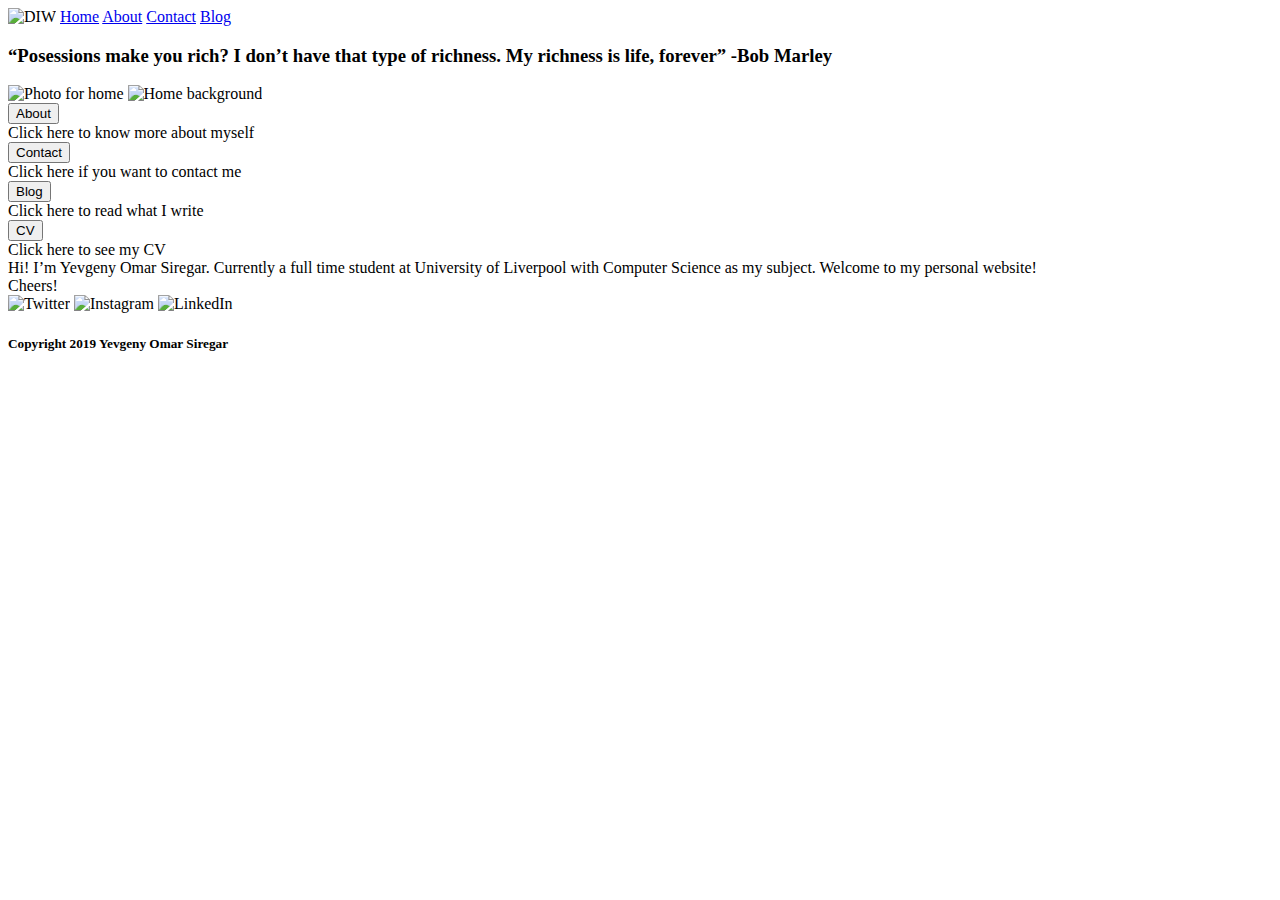
==== index.html @ 0fdb34ca "Create index.html" ====
<!DOCTYPE html>
<html lang="en">
  <head>
    <meta charset="UTF-8" />
    <meta name="viewport" content="width=device-width, initial-scale=1.0" />
    <meta http-equiv="X-UA-Compatible" content="ie=edge" />
    <title>Project HTML yevgenysiregar.com</title>
  </head>
  <body>
    <nav>
      <img src="images/logo.svg" alt="DIW" />
      <a href="index.html">Home</a>
      <a href="about/index.html">About</a>
      <a href="contact/index.html">Contact</a>
      <a href="blog/index.html">Blog</a>
    </nav>
    <header>
      <h3>
        “Posessions make you rich? I don’t have that type of richness. My
        richness is life, forever” -Bob Marley
      </h3>
    </header>

    <section>
      <img src="images/home-image-egy.jpg" alt="Photo for home" />
      <img src="images/background-home.jpg" alt="Home background" />
    </section>

    <section>
      <button>About</button>

      <div>
        Click here to know more about myself
      </div>

      <button>Contact</button>

      <div>
        Click here if you want to contact me
      </div>

      <button>Blog</button>

      <div>
        Click here to read what I write
      </div>

      <button>CV</button>

      <div>
        Click here to see my CV
      </div>
    </section>

    <section>
      <div>
        Hi! I’m Yevgeny Omar Siregar. Currently a full time student at
        University of Liverpool with Computer Science as my subject. Welcome to
        my personal website!
      </div>
      <div>Cheers!</div>
    </section>

    <footer>
      <img src="images/twitter.svg" alt="Twitter" />
      <img src="images/instagram.svg" alt="Instagram" />
      <img src="images/linkedin.svg" alt="LinkedIn" />
      <h5>
        Copyright 2019 Yevgeny Omar Siregar
      </h5>
    </footer>
  </body>
</html>
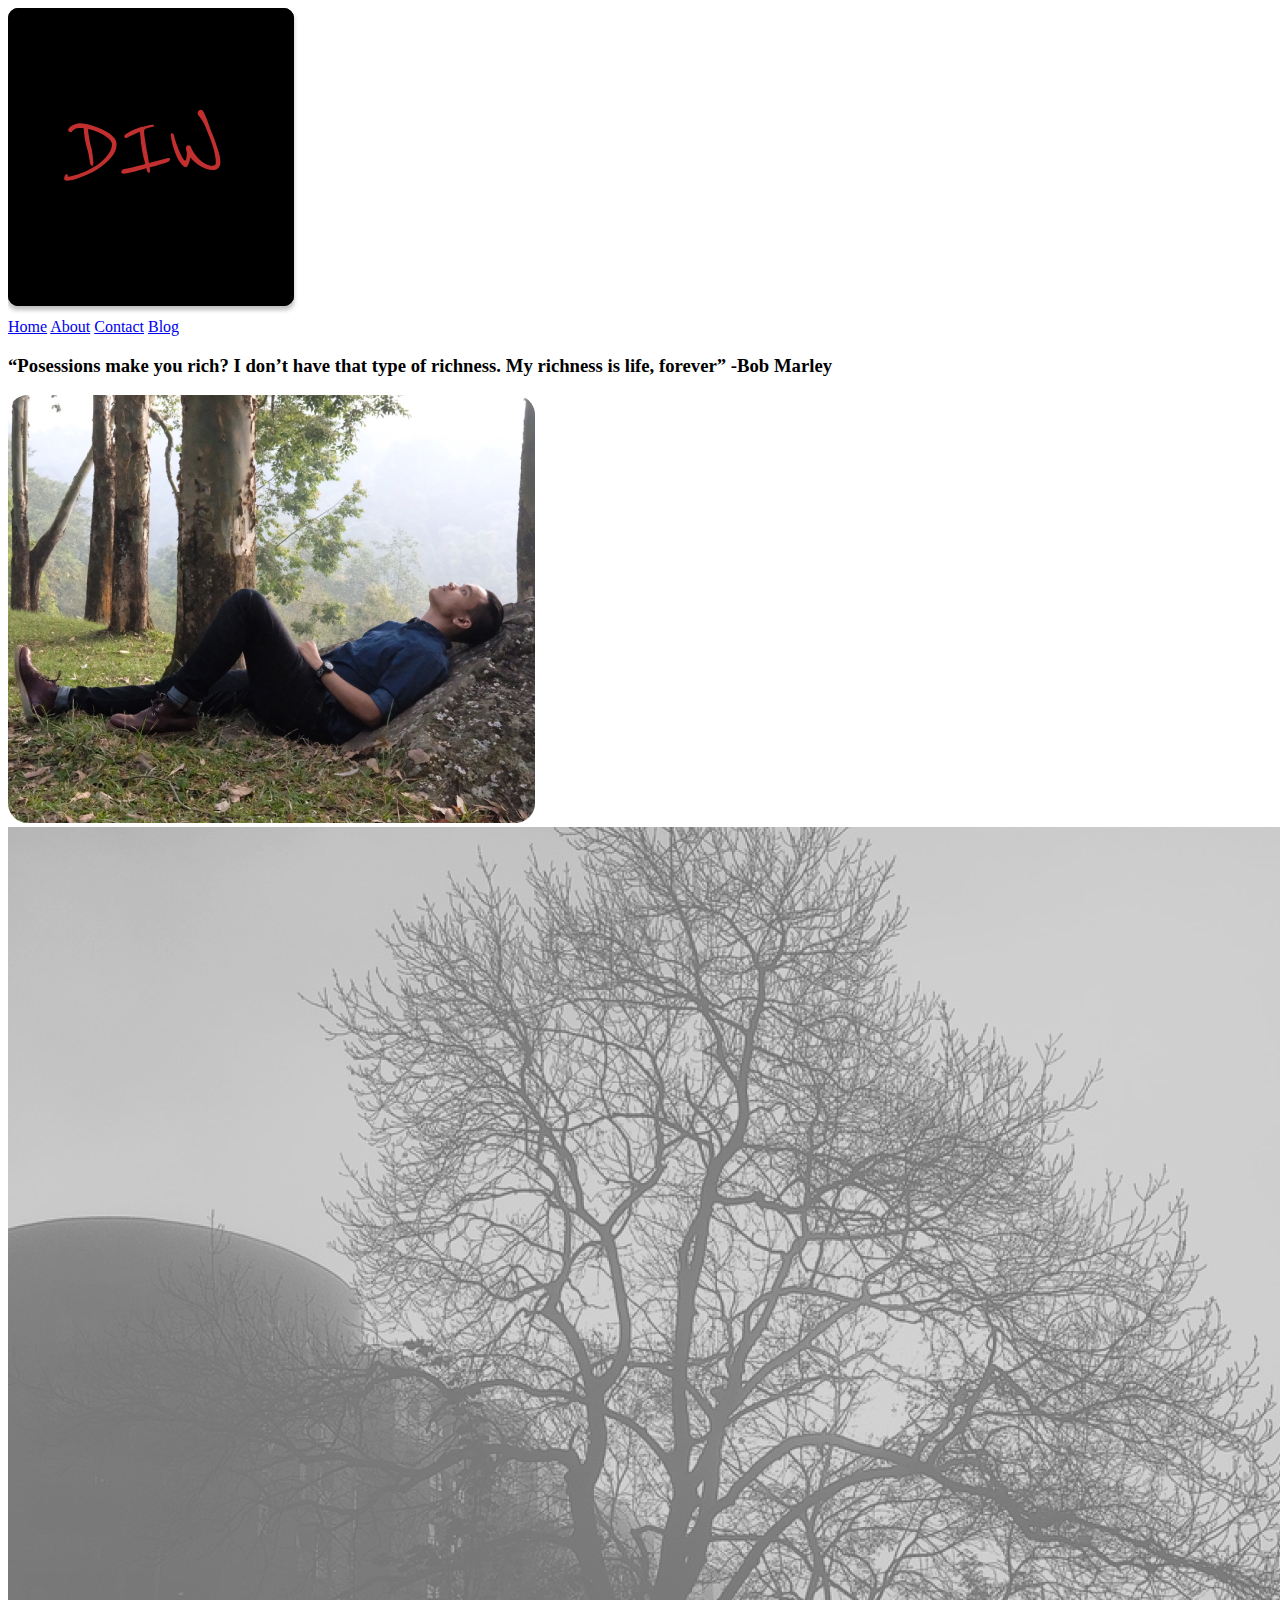
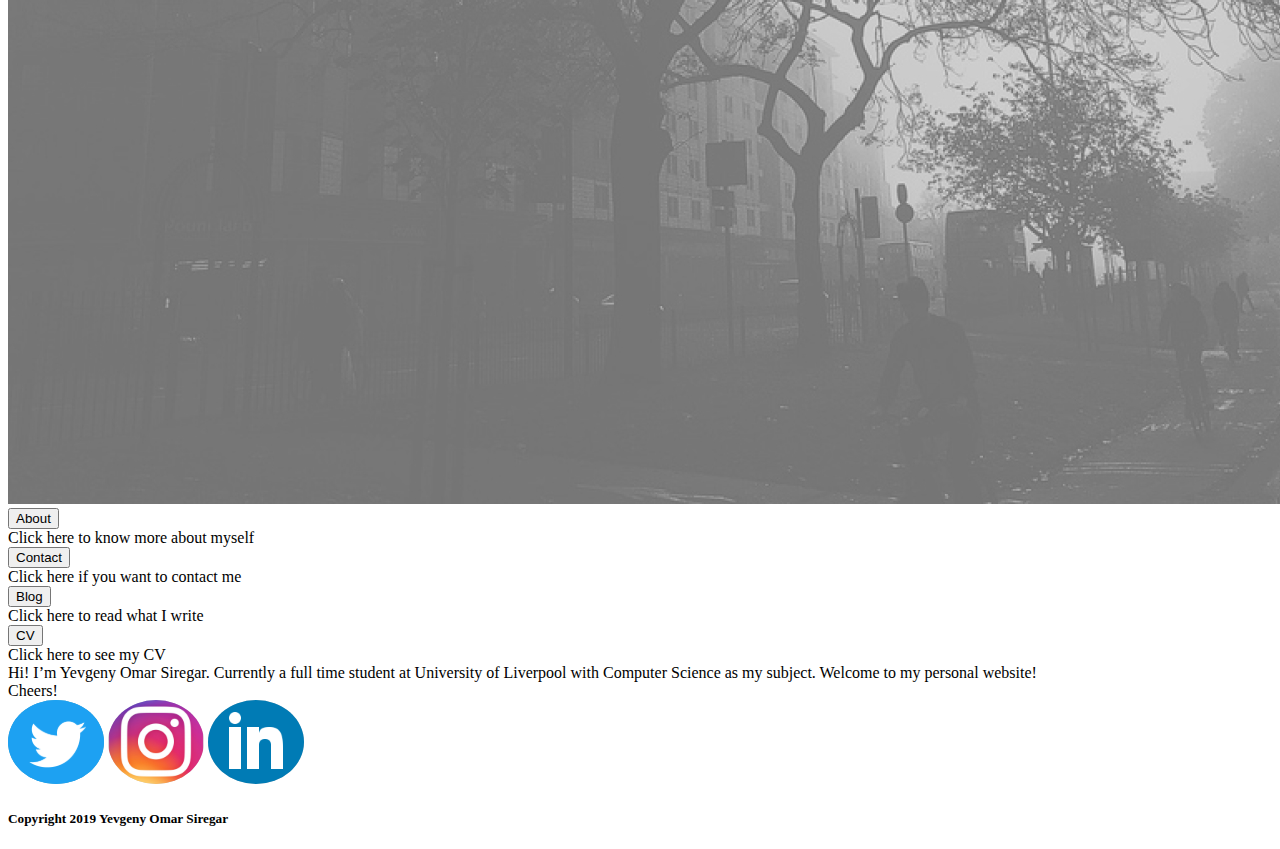
==== commit e817a69b: "Give ID and class name" ====
--- a/index.html
+++ b/index.html
@@ -4,68 +4,73 @@
     <meta charset="UTF-8" />
     <meta name="viewport" content="width=device-width, initial-scale=1.0" />
     <meta http-equiv="X-UA-Compatible" content="ie=edge" />
+    <link rel="stylesheet" href="index.css" />
     <title>Project HTML yevgenysiregar.com</title>
   </head>
-  <body>
-    <nav>
-      <img src="images/logo.svg" alt="DIW" />
+  <body id="container" class="container">
+    <nav id="navigation" class="navigation">
+      <div class="navigation-logo">
+        <img src="images/logo.svg" alt="DIW" />
+      </div>
       <a href="index.html">Home</a>
       <a href="about/index.html">About</a>
       <a href="contact/index.html">Contact</a>
       <a href="blog/index.html">Blog</a>
     </nav>
-    <header>
-      <h3>
+    <header id="header" class="header">
+      <h3 class="header-text">
         “Posessions make you rich? I don’t have that type of richness. My
         richness is life, forever” -Bob Marley
       </h3>
     </header>
 
-    <section>
-      <img src="images/home-image-egy.jpg" alt="Photo for home" />
-      <img src="images/background-home.jpg" alt="Home background" />
-    </section>
+    <main id="content" class="content">
+      <section id="content-home-image" class="content-home-image">
+        <img src="images/home-image-egy.jpg" alt="Photo for home" />
+        <img src="images/background-home.jpg" alt="Home background" />
+      </section>
 
-    <section>
-      <button>About</button>
+      <section id="button" , class="button">
+        <button>About</button>
 
-      <div>
-        Click here to know more about myself
-      </div>
+        <div class="button-text-about">
+          Click here to know more about myself
+        </div>
 
-      <button>Contact</button>
+        <button>Contact</button>
 
-      <div>
-        Click here if you want to contact me
-      </div>
+        <div class="button-text-contact">
+          Click here if you want to contact me
+        </div>
 
-      <button>Blog</button>
+        <button>Blog</button>
 
-      <div>
-        Click here to read what I write
-      </div>
+        <div class="button-text-blog">
+          Click here to read what I write
+        </div>
 
-      <button>CV</button>
+        <button>CV</button>
 
-      <div>
-        Click here to see my CV
-      </div>
-    </section>
+        <div class="button-text-cv">
+          Click here to see my CV
+        </div>
+      </section>
 
-    <section>
-      <div>
-        Hi! I’m Yevgeny Omar Siregar. Currently a full time student at
-        University of Liverpool with Computer Science as my subject. Welcome to
-        my personal website!
-      </div>
-      <div>Cheers!</div>
-    </section>
+      <section id="description" class="description">
+        <div>
+          Hi! I’m Yevgeny Omar Siregar. Currently a full time student at
+          University of Liverpool with Computer Science as my subject. Welcome
+          to my personal website!
+        </div>
+        <div>Cheers!</div>
+      </section>
+    </main>
 
-    <footer>
+    <footer id="footer" class="footer">
       <img src="images/twitter.svg" alt="Twitter" />
       <img src="images/instagram.svg" alt="Instagram" />
       <img src="images/linkedin.svg" alt="LinkedIn" />
-      <h5>
+      <h5 class="footer-text">
         Copyright 2019 Yevgeny Omar Siregar
       </h5>
     </footer>
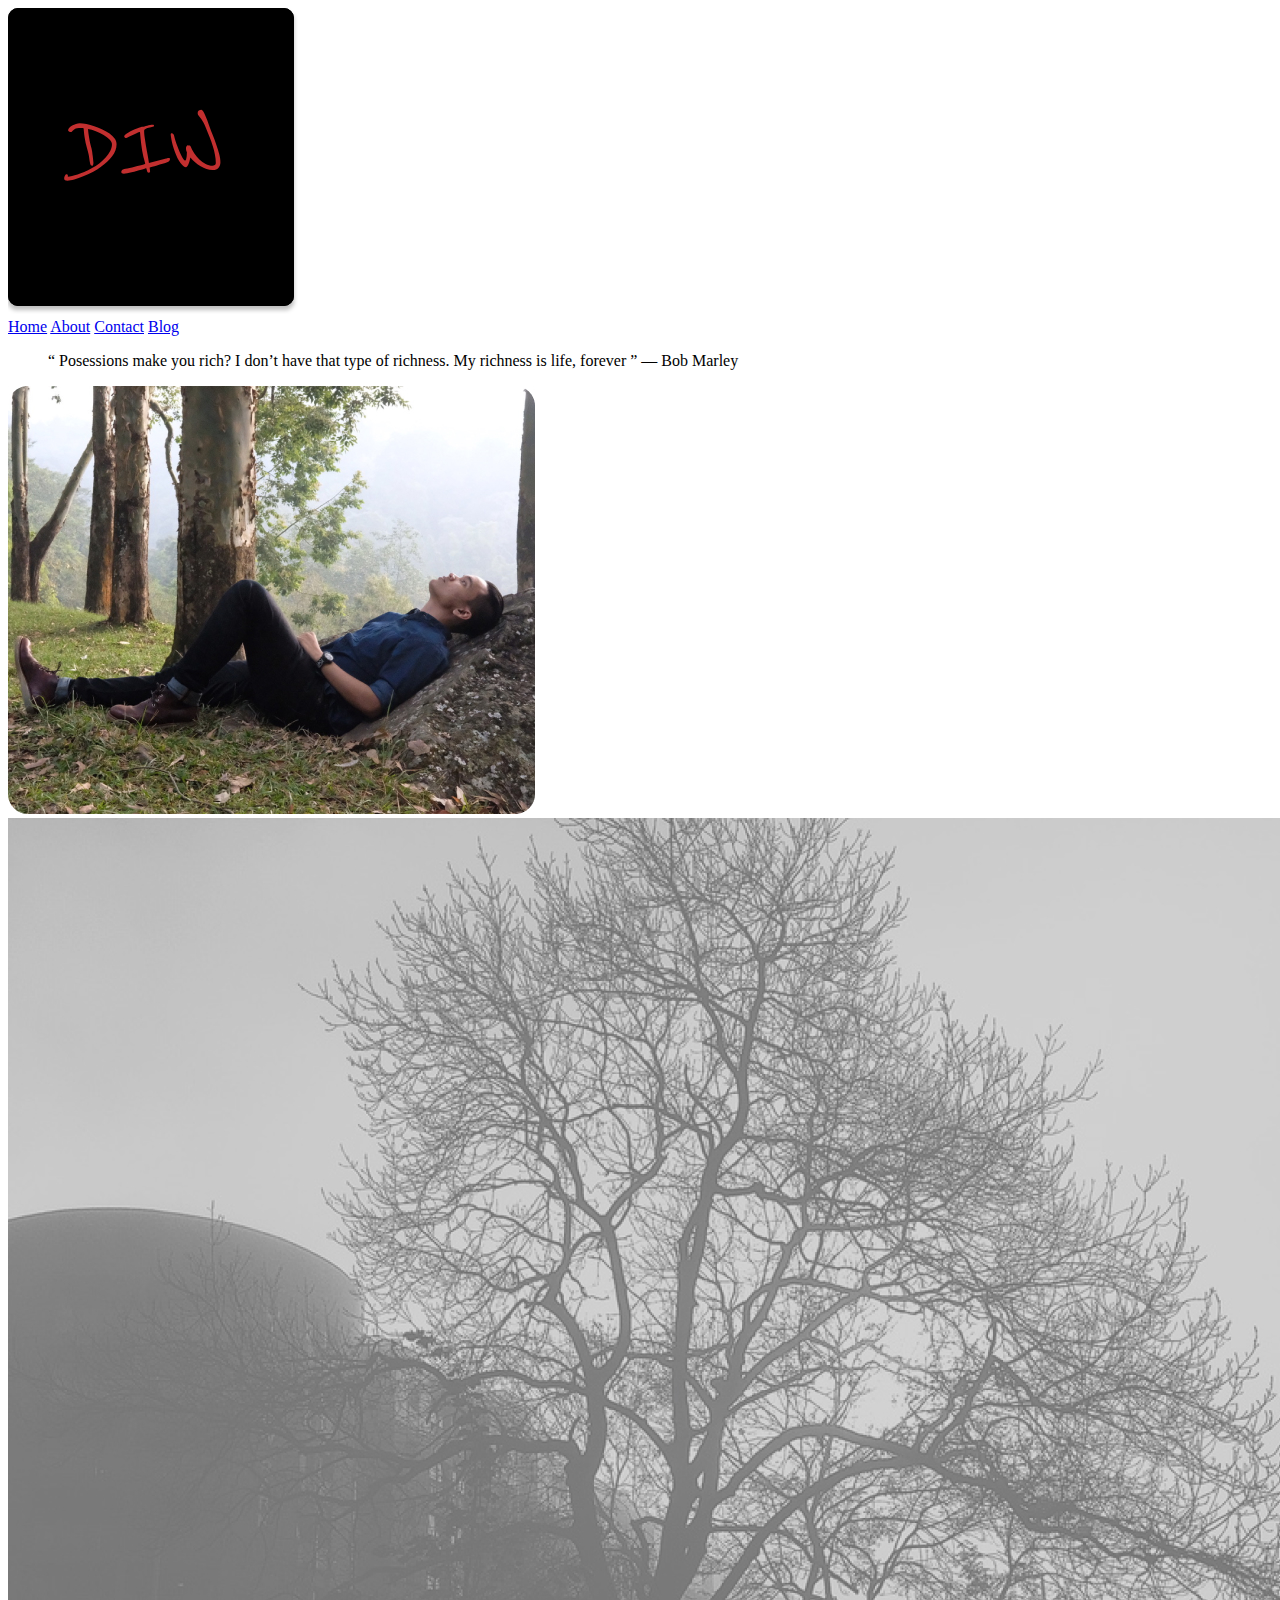
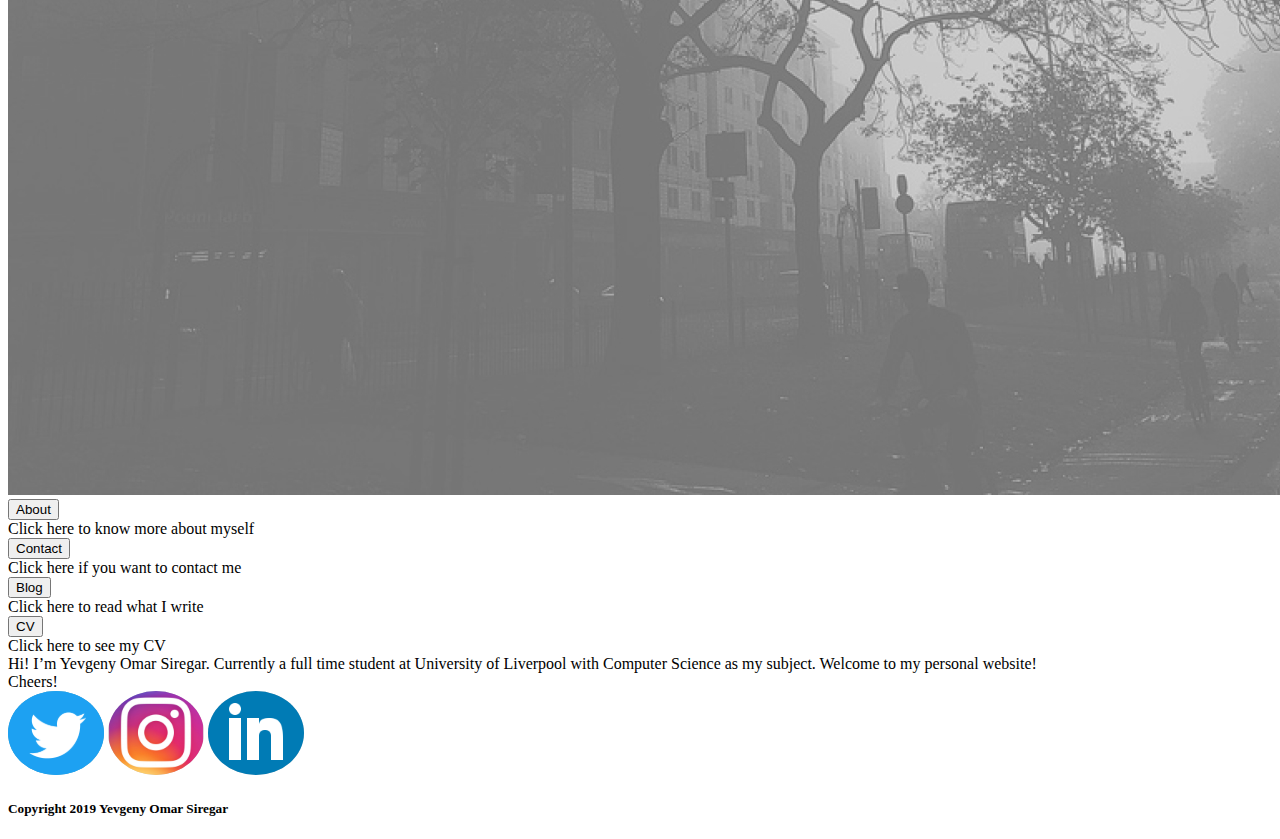
==== commit 3b42af0e: "Improve quote segment" ====
--- a/index.html
+++ b/index.html
@@ -5,23 +5,32 @@
     <meta name="viewport" content="width=device-width, initial-scale=1.0" />
     <meta http-equiv="X-UA-Compatible" content="ie=edge" />
     <link rel="stylesheet" href="index.css" />
-    <title>Project HTML yevgenysiregar.com</title>
+    <title>Yevgeny Siregar</title>
   </head>
+
   <body id="container" class="container">
     <nav id="navigation" class="navigation">
       <div class="navigation-logo">
-        <img src="images/logo.svg" alt="DIW" />
+        <img src="images/logo.svg" alt="DIW Logo" />
       </div>
       <a href="index.html">Home</a>
       <a href="about/index.html">About</a>
       <a href="contact/index.html">Contact</a>
       <a href="blog/index.html">Blog</a>
     </nav>
+
     <header id="header" class="header">
-      <h3 class="header-text">
-        “Posessions make you rich? I don’t have that type of richness. My
-        richness is life, forever” -Bob Marley
-      </h3>
+      <blockquote>
+        <!-- quote -->
+        <q class="header-text">
+          Posessions make you rich? I don’t have that type of richness. My
+          richness is life, forever
+        </q>
+        <!-- dash -->
+        <span> — </span>
+        <!-- quote author -->
+        <span>Bob Marley</span>
+      </blockquote>
     </header>
 
     <main id="content" class="content">
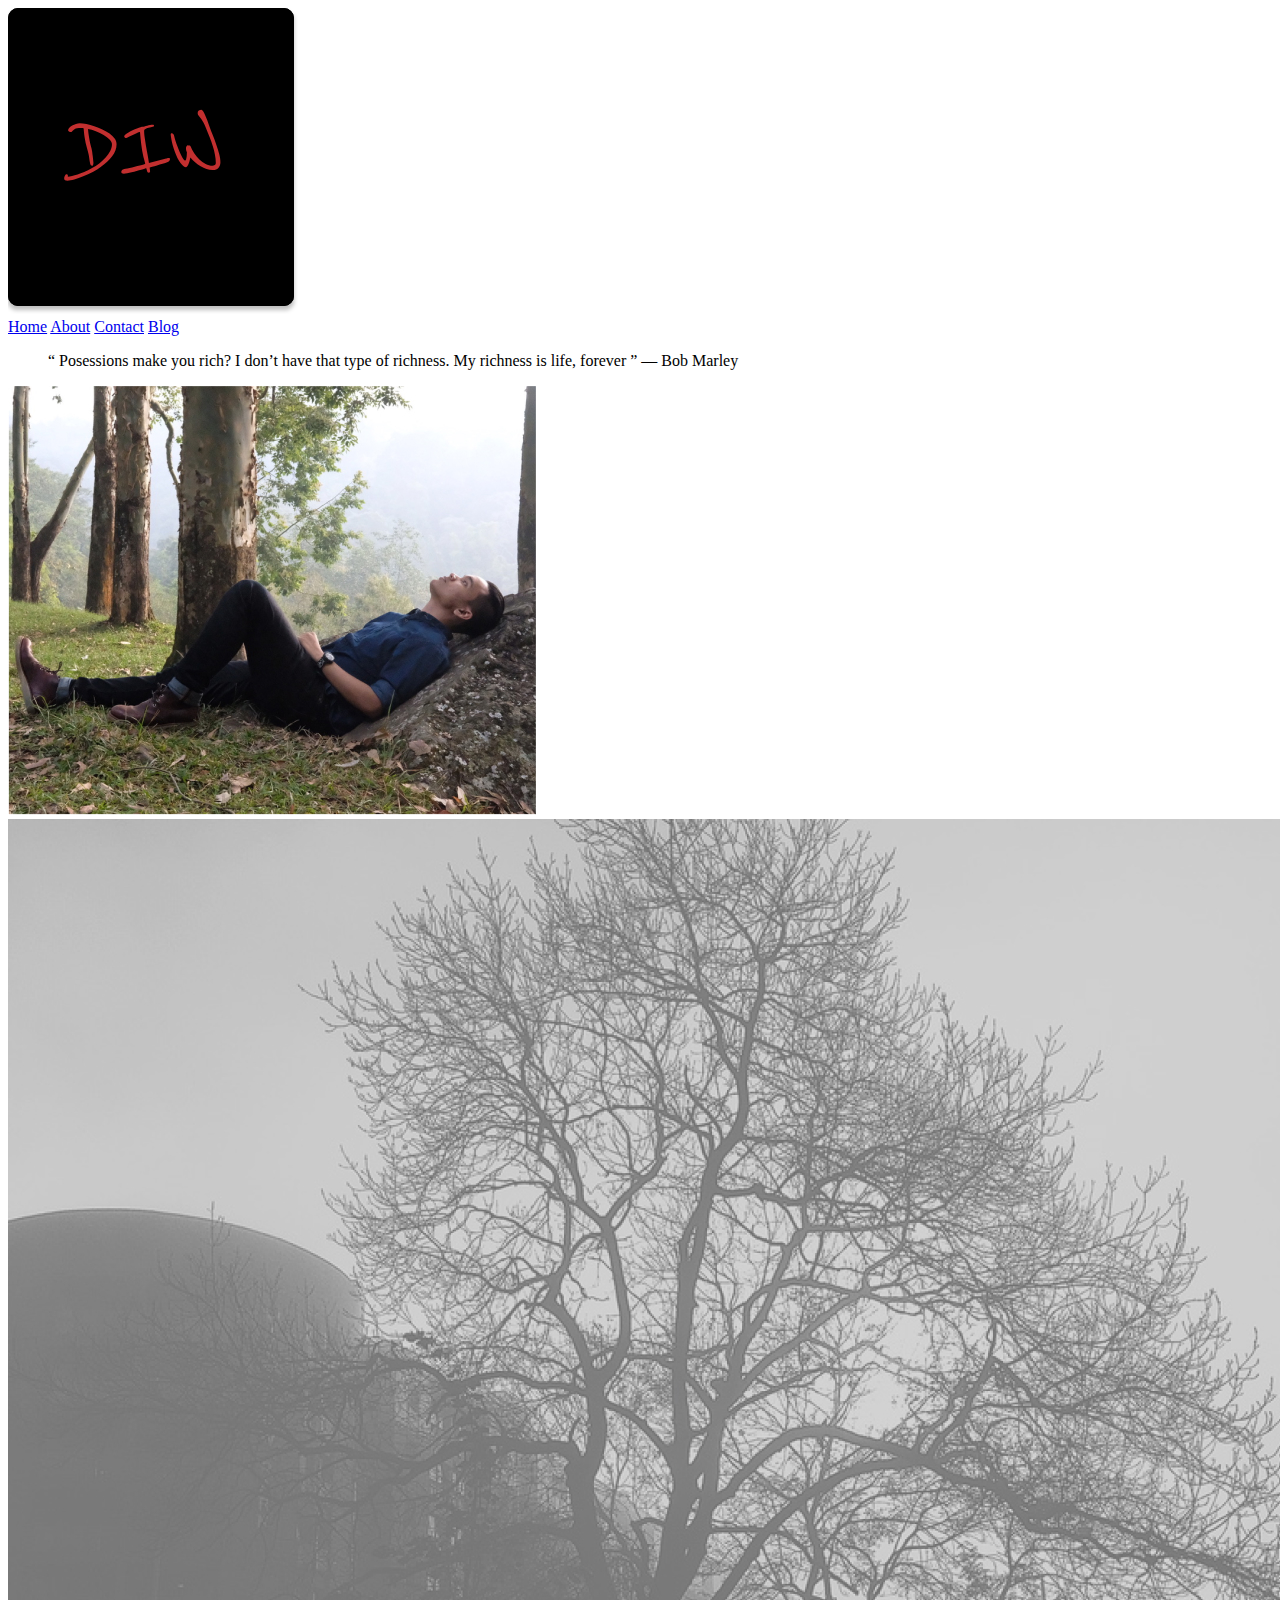
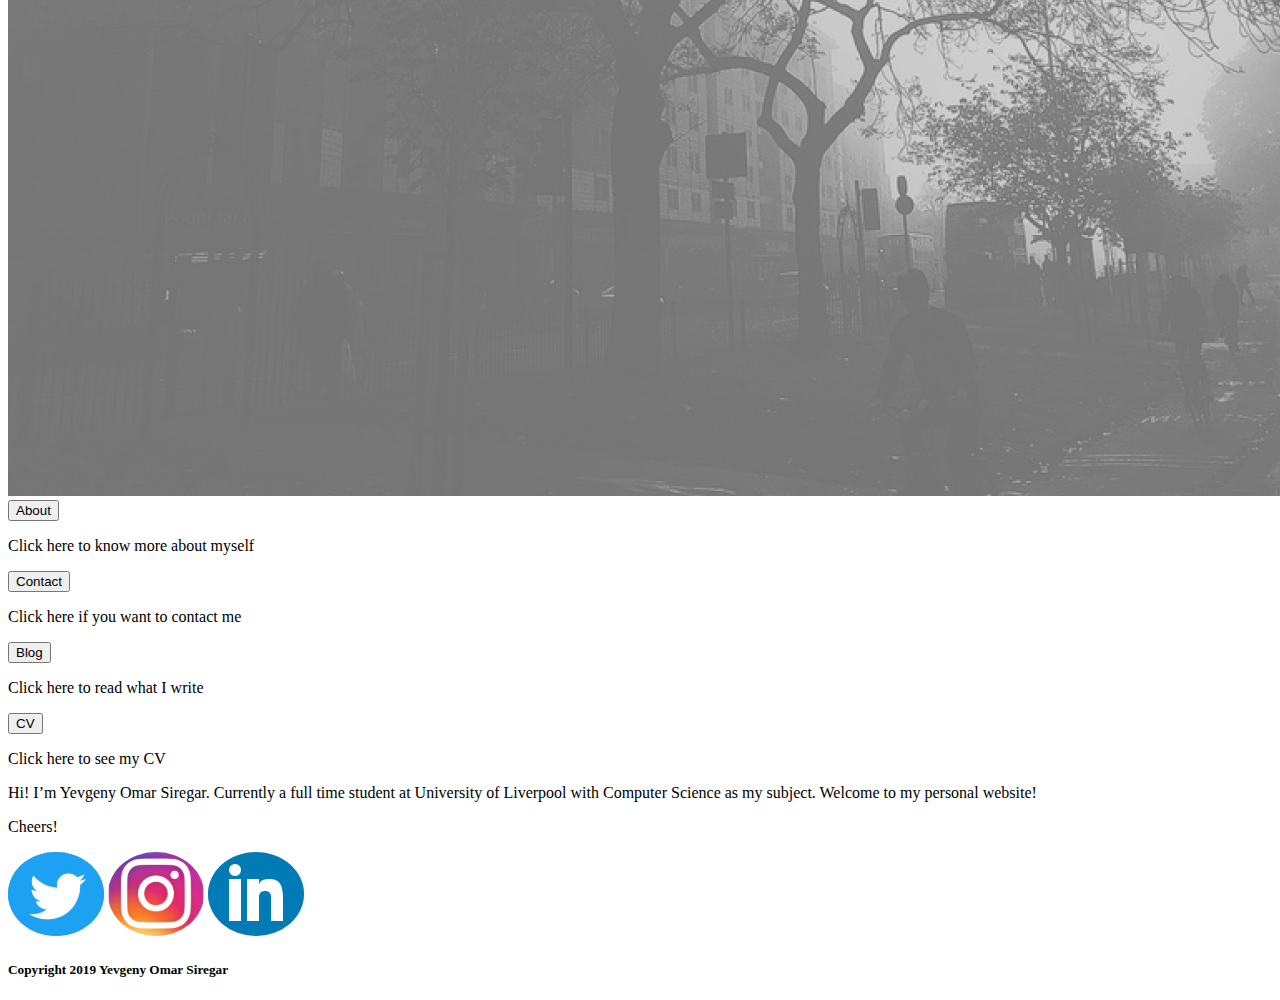
==== commit 24a6477f: "Improve HTML elements usage" ====
--- a/index.html
+++ b/index.html
@@ -35,50 +35,58 @@
 
     <main id="content" class="content">
       <section id="content-home-image" class="content-home-image">
-        <img src="images/home-image-egy.jpg" alt="Photo for home" />
-        <img src="images/background-home.jpg" alt="Home background" />
+        <img src="images/egy.jpg" alt="Egy Siregar" />
+        <img src="images/background-home.jpg" alt="Home Background" />
       </section>
 
-      <section id="button" , class="button">
-        <button>About</button>
-
-        <div class="button-text-about">
-          Click here to know more about myself
+      <section id="button" class="page-buttons">
+        <!-- button group -->
+        <div>
+          <a href="about/index.html">
+            <!-- improve button with class -->
+            <button class="button olive">About</button>
+          </a>
+          <p class="button-text-about">
+            Click here to know more about myself
+          </p>
         </div>
 
-        <button>Contact</button>
-
-        <div class="button-text-contact">
-          Click here if you want to contact me
+        <div>
+          <button class="button green">Contact</button>
+          <p class="button-text-contact">
+            Click here if you want to contact me
+          </p>
         </div>
 
-        <button>Blog</button>
-
-        <div class="button-text-blog">
-          Click here to read what I write
+        <div>
+          <button>Blog</button>
+          <p class="button-text-blog">
+            Click here to read what I write
+          </p>
         </div>
 
-        <button>CV</button>
-
-        <div class="button-text-cv">
-          Click here to see my CV
+        <div>
+          <button>CV</button>
+          <p class="button-text-cv">
+            Click here to see my CV
+          </p>
         </div>
       </section>
 
       <section id="description" class="description">
-        <div>
+        <p>
           Hi! I’m Yevgeny Omar Siregar. Currently a full time student at
           University of Liverpool with Computer Science as my subject. Welcome
           to my personal website!
-        </div>
-        <div>Cheers!</div>
+        </p>
+        <p>Cheers!</p>
       </section>
     </main>
 
     <footer id="footer" class="footer">
-      <img src="images/twitter.svg" alt="Twitter" />
-      <img src="images/instagram.svg" alt="Instagram" />
-      <img src="images/linkedin.svg" alt="LinkedIn" />
+      <img src="images/icons/twitter.svg" alt="Twitter" />
+      <img src="images/icons/instagram.svg" alt="Instagram" />
+      <img src="images/icons/linkedin.svg" alt="LinkedIn" />
       <h5 class="footer-text">
         Copyright 2019 Yevgeny Omar Siregar
       </h5>
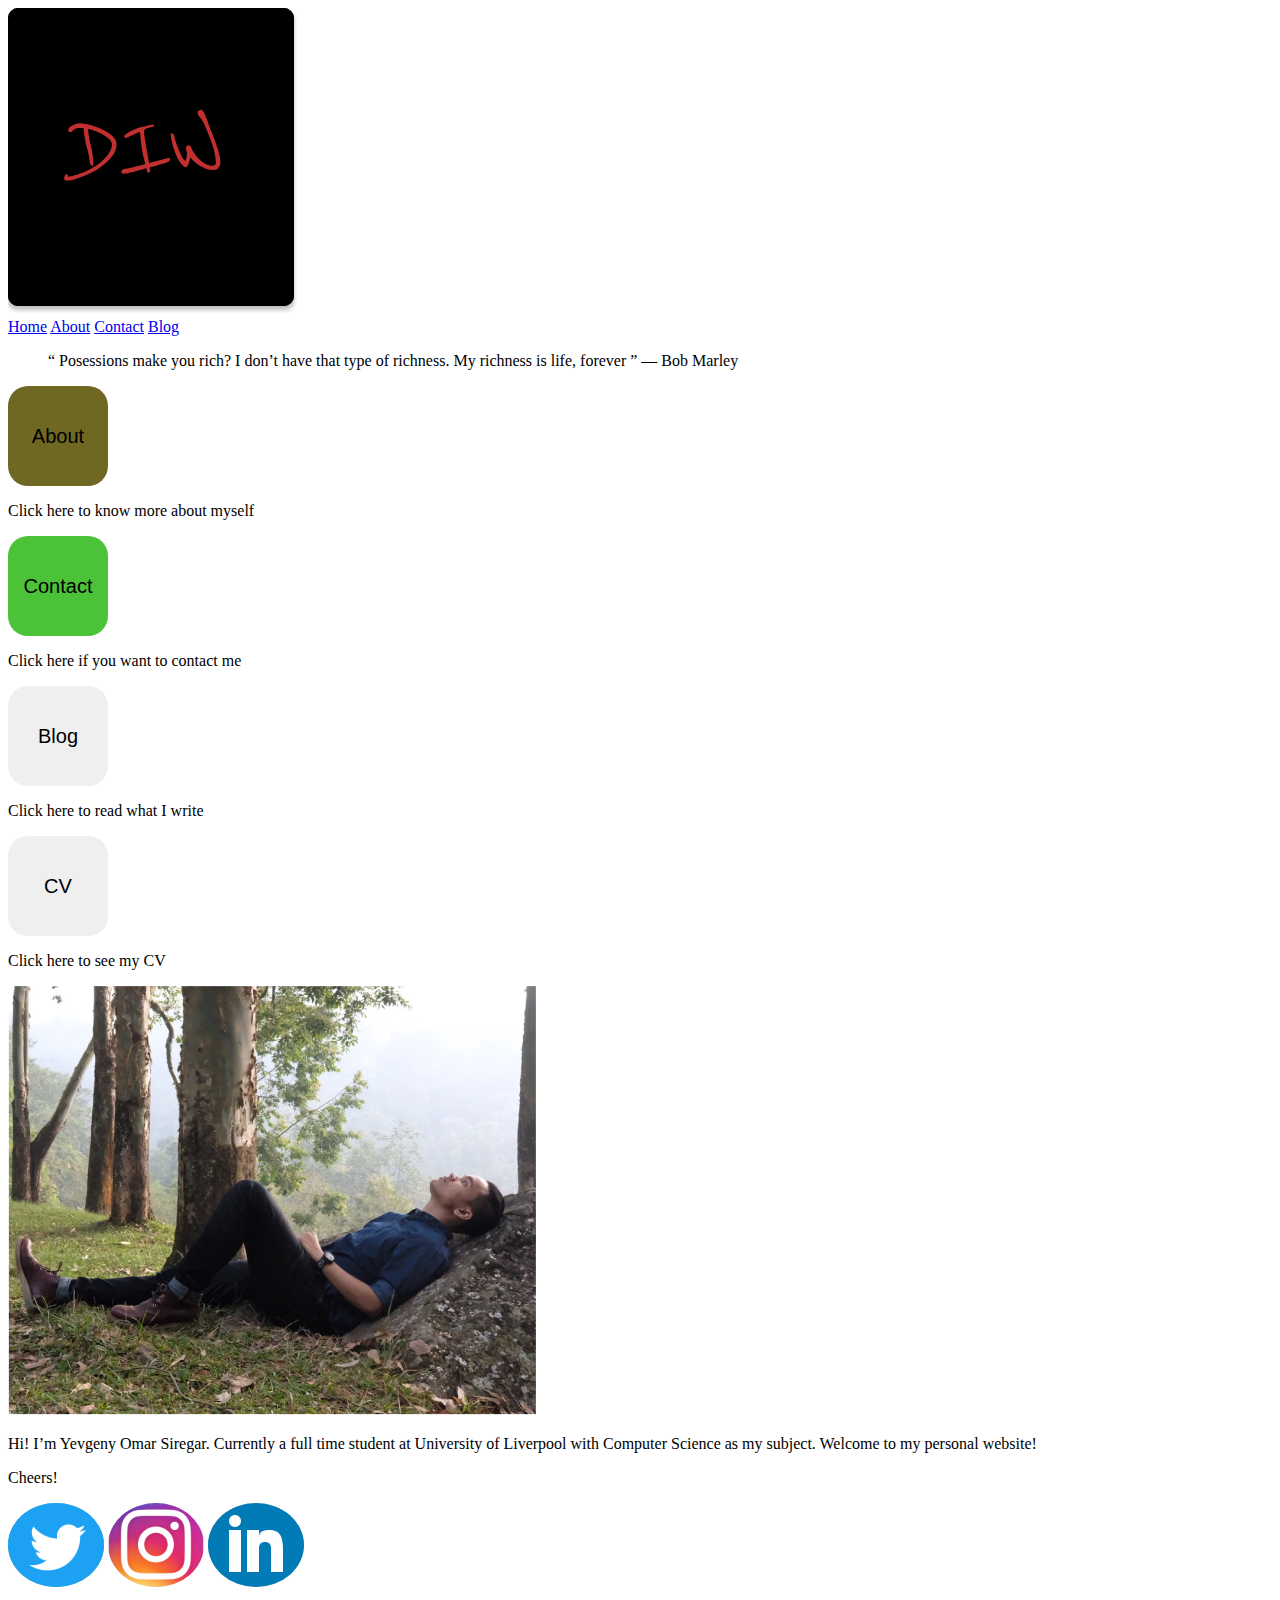
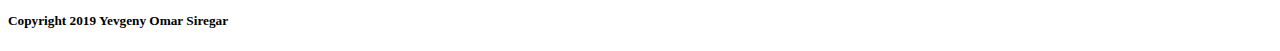
==== commit 340d3553: "Edit for button and main" ====
--- a/index.html
+++ b/index.html
@@ -33,47 +33,43 @@
       </blockquote>
     </header>
 
+    <section id="page-buttons" class="page-buttons">
+      <!-- button group -->
+      <div>
+        <a href="about/index.html">
+          <!-- improve button with class -->
+          <button class="button olive">About</button>
+        </a>
+        <p class="button-text-about">
+          Click here to know more about myself
+        </p>
+      </div>
+
+      <div>
+        <button class="button green">Contact</button>
+        <p class="button-text-contact">
+          Click here if you want to contact me
+        </p>
+      </div>
+
+      <div>
+        <button class="button blue">Blog</button>
+        <p class="button-text-blog">
+          Click here to read what I write
+        </p>
+      </div>
+
+      <div>
+        <button class="button orange">CV</button>
+        <p class="button-text-cv">
+          Click here to see my CV
+        </p>
+      </div>
+    </section>
+
     <main id="content" class="content">
       <section id="content-home-image" class="content-home-image">
         <img src="images/egy.jpg" alt="Egy Siregar" />
-        <img src="images/background-home.jpg" alt="Home Background" />
-      </section>
-
-      <section id="button" class="page-buttons">
-        <!-- button group -->
-        <div>
-          <a href="about/index.html">
-            <!-- improve button with class -->
-            <button class="button olive">About</button>
-          </a>
-          <p class="button-text-about">
-            Click here to know more about myself
-          </p>
-        </div>
-
-        <div>
-          <button class="button green">Contact</button>
-          <p class="button-text-contact">
-            Click here if you want to contact me
-          </p>
-        </div>
-
-        <div>
-          <button>Blog</button>
-          <p class="button-text-blog">
-            Click here to read what I write
-          </p>
-        </div>
-
-        <div>
-          <button>CV</button>
-          <p class="button-text-cv">
-            Click here to see my CV
-          </p>
-        </div>
-      </section>
-
-      <section id="description" class="description">
         <p>
           Hi! I’m Yevgeny Omar Siregar. Currently a full time student at
           University of Liverpool with Computer Science as my subject. Welcome
--- a/index.css
+++ b/index.css
@@ -0,0 +1,16 @@
+.button {
+  color: black;
+  border-radius: 20px;
+  border: 0;
+  font-size: 20px;
+  height: 100px;
+  width: 100px;
+}
+
+.button.olive {
+  background: #6f6823;
+}
+
+.button.green {
+  background: #4cc239;
+}
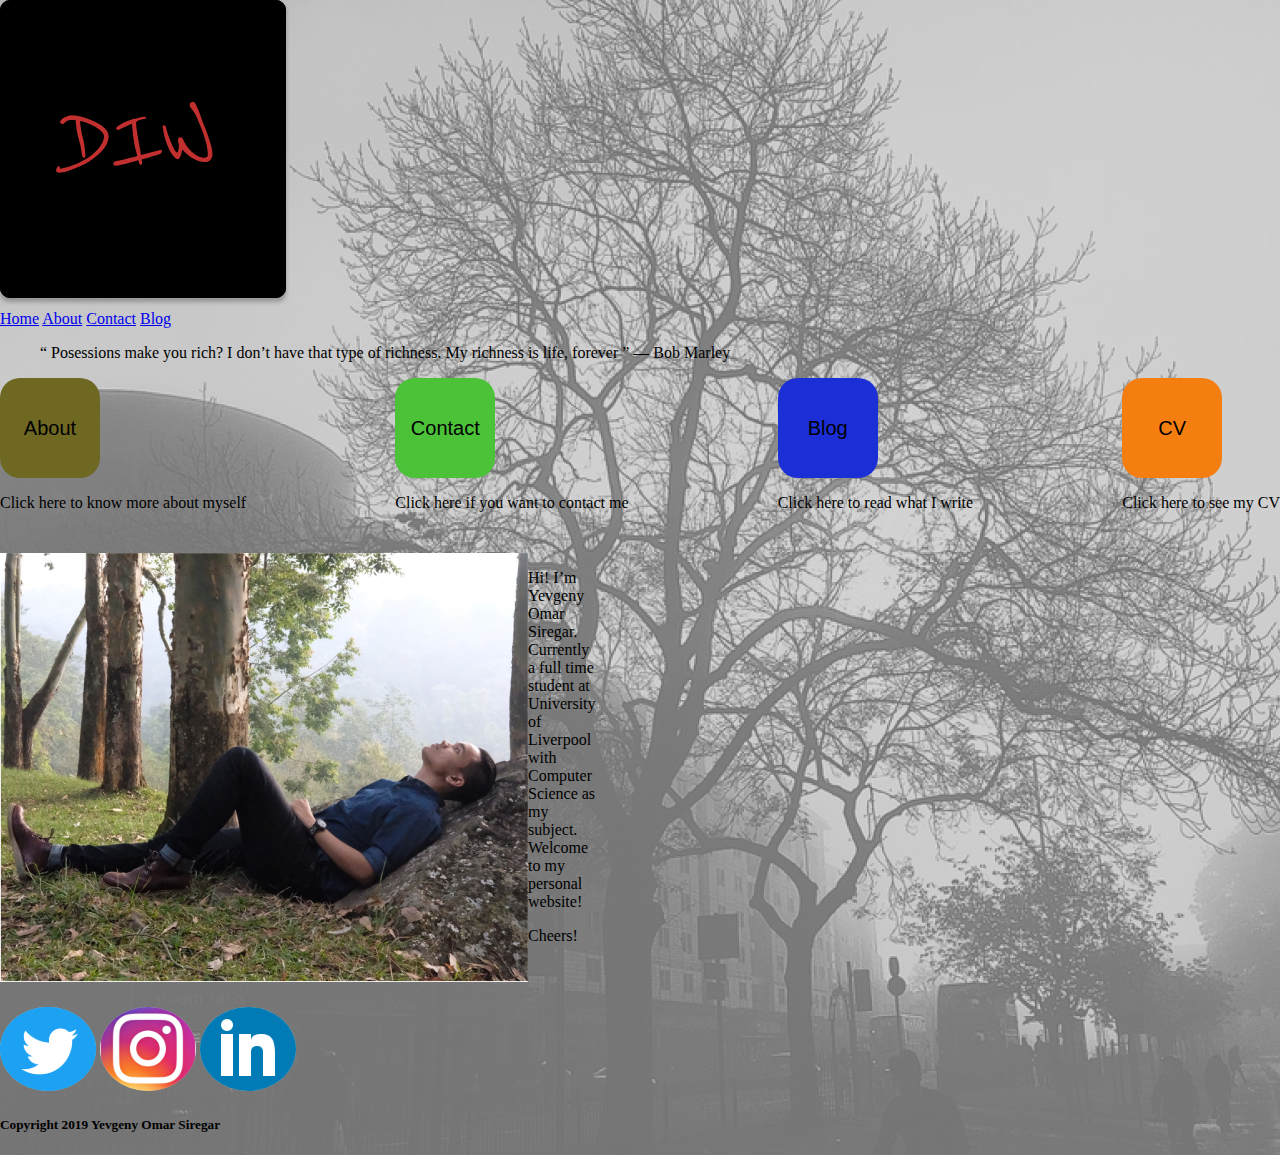
==== commit a0eec4f5: "add div on main and footer" ====
--- a/index.html
+++ b/index.html
@@ -70,12 +70,14 @@
     <main id="content" class="content">
       <section id="content-home-image" class="content-home-image">
         <img src="images/egy.jpg" alt="Egy Siregar" />
-        <p>
-          Hi! I’m Yevgeny Omar Siregar. Currently a full time student at
-          University of Liverpool with Computer Science as my subject. Welcome
-          to my personal website!
-        </p>
-        <p>Cheers!</p>
+        <div class="content-text">
+          <p>
+            Hi! I’m Yevgeny Omar Siregar. Currently a full time student at
+            University of Liverpool with Computer Science as my subject. Welcome
+            to my personal website!
+          </p>
+          <p>Cheers!</p>
+        </div>
       </section>
     </main>
 
@@ -83,9 +85,11 @@
       <img src="images/icons/twitter.svg" alt="Twitter" />
       <img src="images/icons/instagram.svg" alt="Instagram" />
       <img src="images/icons/linkedin.svg" alt="LinkedIn" />
-      <h5 class="footer-text">
-        Copyright 2019 Yevgeny Omar Siregar
-      </h5>
+      <div class="footer-text">
+        <h5>
+          Copyright 2019 Yevgeny Omar Siregar
+        </h5>
+      </div>
     </footer>
   </body>
 </html>
--- a/index.css
+++ b/index.css
@@ -7,10 +7,47 @@
   width: 100px;
 }
 
+.container {
+  margin: 0;
+  background-image: url("images/background-home.jpg");
+}
+
+.page-buttons {
+  display: flex;
+  justify-content: space-between;
+  align-content: flex-start;
+}
+
 .button.olive {
   background: #6f6823;
+}
+.button-text-about {
+  display: flex;
+  align-items: center;
 }
 
 .button.green {
   background: #4cc239;
 }
+
+.button.blue {
+  background: #1c2fd7;
+}
+
+.button.orange {
+  background: #f57e10;
+}
+
+.content-home-image {
+  display: flex;
+  margin: 25px 0;
+  border: 0;
+  width: 100px;
+  align-content: center;
+}
+
+.description {
+  display: flex;
+  justify-content: flex-end;
+  flex-direction: column;
+}
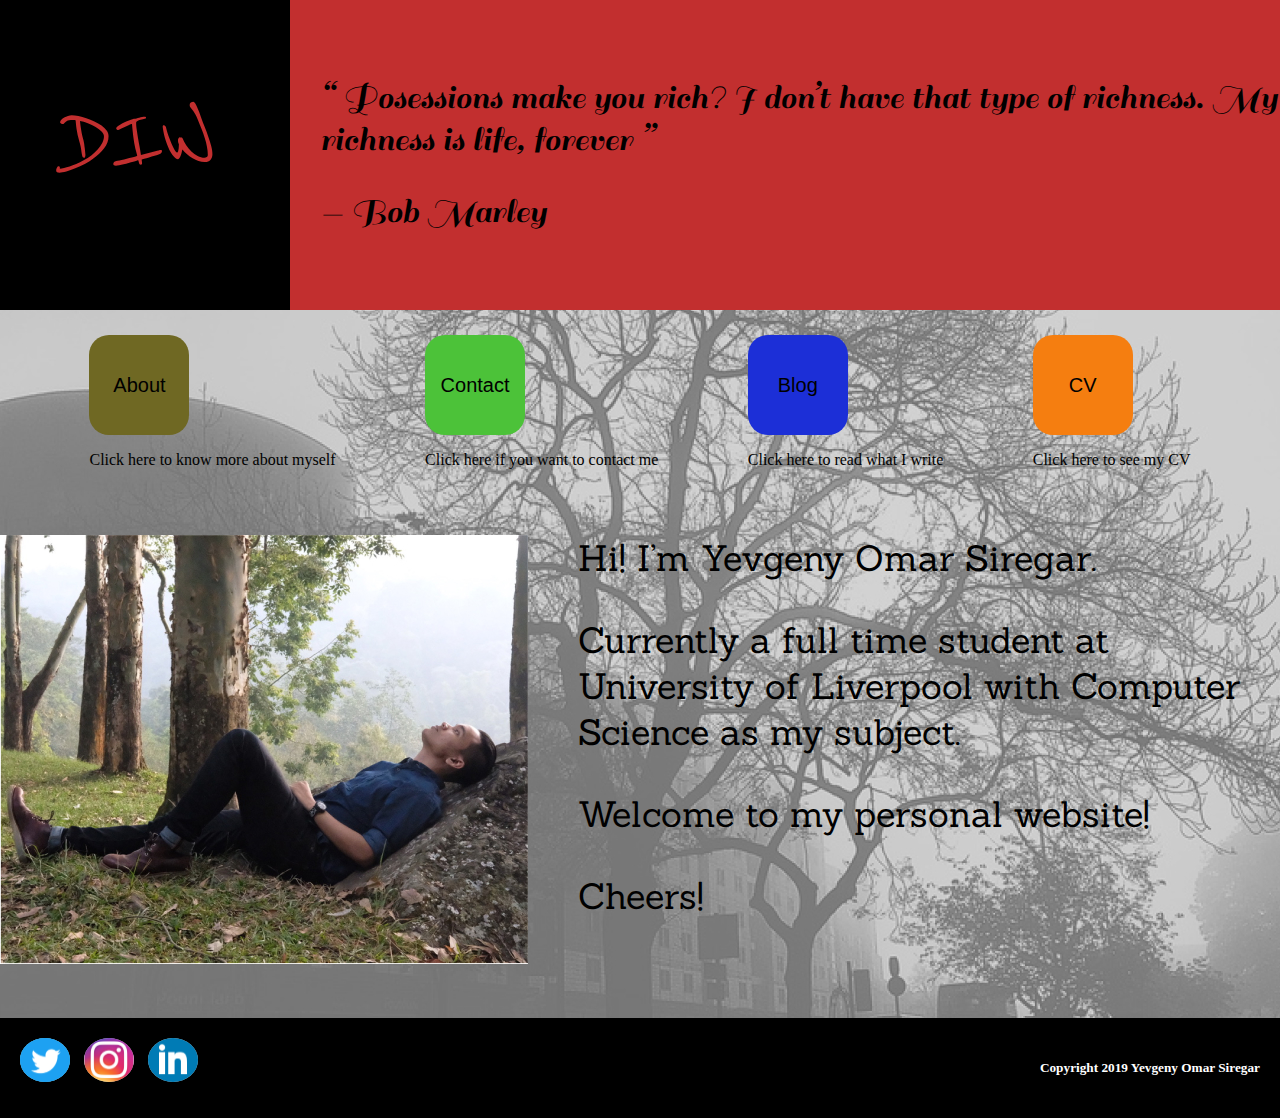
==== commit 048fac6c: "Edit on HTML and CSS for home page" ====
--- a/index.html
+++ b/index.html
@@ -5,33 +5,35 @@
     <meta name="viewport" content="width=device-width, initial-scale=1.0" />
     <meta http-equiv="X-UA-Compatible" content="ie=edge" />
     <link rel="stylesheet" href="index.css" />
+    <link
+      href="https://fonts.googleapis.com/css?family=Sail"
+      rel="stylesheet"
+    />
+    <link
+      href="https://fonts.googleapis.com/css?family=Sanchez"
+      rel="stylesheet"
+    />
     <title>Yevgeny Siregar</title>
   </head>
 
   <body id="container" class="container">
     <nav id="navigation" class="navigation">
       <div class="navigation-logo">
-        <img src="images/logo.svg" alt="DIW Logo" />
+        <div class="logo-wrapper">
+          <img src="images/logo.svg" alt="DIW Logo" />
+        </div>
+        <blockquote class="quote">
+          <!-- quote -->
+          <q class="header-text">
+            Posessions make you rich? I don’t have that type of richness. My
+            richness is life, forever
+          </q>
+          <!-- dash -->
+          <!-- quote author -->
+          <span>— Bob Marley</span>
+        </blockquote>
       </div>
-      <a href="index.html">Home</a>
-      <a href="about/index.html">About</a>
-      <a href="contact/index.html">Contact</a>
-      <a href="blog/index.html">Blog</a>
     </nav>
-
-    <header id="header" class="header">
-      <blockquote>
-        <!-- quote -->
-        <q class="header-text">
-          Posessions make you rich? I don’t have that type of richness. My
-          richness is life, forever
-        </q>
-        <!-- dash -->
-        <span> — </span>
-        <!-- quote author -->
-        <span>Bob Marley</span>
-      </blockquote>
-    </header>
 
     <section id="page-buttons" class="page-buttons">
       <!-- button group -->
@@ -46,14 +48,18 @@
       </div>
 
       <div>
-        <button class="button green">Contact</button>
+        <a href="contact/index.html">
+          <button class="button green">Contact</button>
+        </a>
         <p class="button-text-contact">
           Click here if you want to contact me
         </p>
       </div>
 
       <div>
-        <button class="button blue">Blog</button>
+        <a href="blog/index.html">
+          <button class="button blue">Blog</button>
+        </a>
         <p class="button-text-blog">
           Click here to read what I write
         </p>
@@ -68,23 +74,31 @@
     </section>
 
     <main id="content" class="content">
-      <section id="content-home-image" class="content-home-image">
-        <img src="images/egy.jpg" alt="Egy Siregar" />
-        <div class="content-text">
+      <section id="content-home" class="content-home">
+        <div class="content-home-image">
+          <img src="images/egy.jpg" alt="Egy Siregar" />
+        </div>
+        <div class="content-home-text">
+          <p class="text">
+            Hi! I’m Yevgeny Omar Siregar.
+          </p>
           <p>
-            Hi! I’m Yevgeny Omar Siregar. Currently a full time student at
-            University of Liverpool with Computer Science as my subject. Welcome
-            to my personal website!
+            Currently a full time student at University of Liverpool with
+            Computer Science as my subject.
           </p>
+          <p>Welcome to my personal website!</p>
+
           <p>Cheers!</p>
         </div>
       </section>
     </main>
 
     <footer id="footer" class="footer">
-      <img src="images/icons/twitter.svg" alt="Twitter" />
-      <img src="images/icons/instagram.svg" alt="Instagram" />
-      <img src="images/icons/linkedin.svg" alt="LinkedIn" />
+      <div class="footer-logo">
+        <img src="images/icons/twitter.svg" alt="Twitter" />
+        <img src="images/icons/instagram.svg" alt="Instagram" />
+        <img src="images/icons/linkedin.svg" alt="LinkedIn" />
+      </div>
       <div class="footer-text">
         <h5>
           Copyright 2019 Yevgeny Omar Siregar
--- a/index.css
+++ b/index.css
@@ -1,3 +1,34 @@
+.container {
+  margin: 0;
+  background-image: url("images/background-home.jpg");
+}
+
+.quote {
+  display: flex;
+  justify-content: center;
+  align-items: flex-start;
+  flex-direction: column;
+  text-align: left;
+  background-color: #c22f2f;
+  margin: 0;
+  width: 100%;
+  padding-left: 30px;
+  font-family: "Sail", cursive;
+  font-size: 36px;
+}
+
+.header-text {
+  margin-bottom: 30px;
+}
+
+.logo-wrapper {
+  background-color: black;
+}
+
+.navigation-logo {
+  display: flex;
+}
+
 .button {
   color: black;
   border-radius: 20px;
@@ -7,15 +38,11 @@
   width: 100px;
 }
 
-.container {
-  margin: 0;
-  background-image: url("images/background-home.jpg");
-}
-
 .page-buttons {
   display: flex;
-  justify-content: space-between;
+  justify-content: space-evenly;
   align-content: flex-start;
+  margin: 25px 0;
 }
 
 .button.olive {
@@ -38,12 +65,25 @@
   background: #f57e10;
 }
 
-.content-home-image {
+.content {
+  margin: 50px 0;
+}
+
+.content-home {
   display: flex;
   margin: 25px 0;
   border: 0;
-  width: 100px;
   align-content: center;
+}
+
+.content-home-text {
+  font-family: "Sanchez", serif;
+  font-size: 36px;
+  padding-left: 50px;
+}
+
+.text {
+  margin-top: 0;
 }
 
 .description {
@@ -51,3 +91,22 @@
   justify-content: flex-end;
   flex-direction: column;
 }
+
+.footer {
+  display: flex;
+  justify-content: space-between;
+  margin: 0;
+  background-color: black;
+  padding: 20px;
+}
+
+.footer-text {
+  display: flex;
+  align-items: flex-end;
+  color: white;
+}
+
+.footer-logo img {
+  width: 50px;
+  margin-right: 10px;
+}
